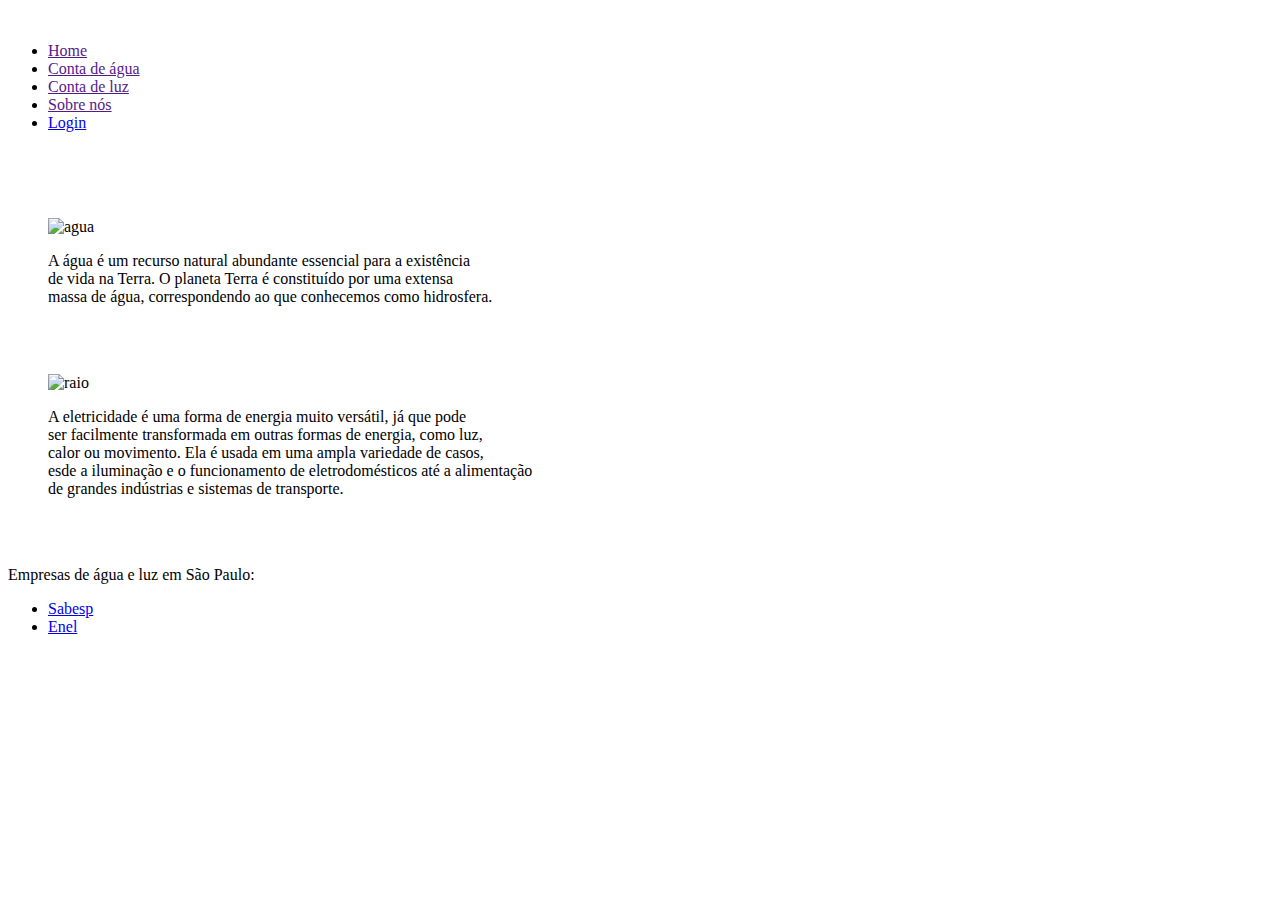
==== Landing Page/home/index.html @ 962eacd0 "alterações enzo" ====
<!DOCTYPE html>
<html lang="en">
<head>
    <meta charset="UTF-8">
    <meta name="viewport" content="width=device-width, initial-scale=1.0">
    <link rel="shortcut icon" href="Images/Custom-Icon-Design-Mono-General-3-Home.ico" type="image/x-icon">
    <title>AquaVolt</title>
    <link rel="stylesheet" href="/home/css/styles.css">
</head>
<body>
    <nav>
        <div class="logo" display:"align-self: start">
            <img src="/home/Images/a.png" alt="">
        </div>
        <ul class="nav-links">
            <li><a href="">Home</a></li>
            <li><a href="">Conta de água</a></li>
            <li><a href="">Conta de luz</a></li>
            <li><a href="">Sobre nós</a></li>
            <li><a class=login href="/Landing Page/Login/login2.html" >Login</a>
            </li>
        </ul>
    </nav>
    <br><br><br>
        <div class="quote-container">
            <blockquote id="bq1">
                <img id="agua" src="/home/Images/gotinha.png" alt="agua"> <br>
                <p>A água é um recurso natural abundante essencial para a existência <br>de vida na Terra. O planeta Terra é constituído por uma extensa <br>massa de água, correspondendo ao que conhecemos como hidrosfera.</p>    
            </blockquote>
    <br><br>
            <blockquote id="bq2">
                <img id="raio" src="/home/Images/raio.webp" alt="raio">
                <p>A eletricidade é uma forma de energia muito versátil, já que pode <br>ser facilmente transformada em outras formas de energia, como luz, <br>calor ou movimento. Ela é usada em uma ampla variedade de casos, <br>esde a iluminação e o funcionamento de eletrodomésticos até a alimentação <br>de grandes indústrias e sistemas de transporte.</p>
            </blockquote>
        </div>
    <br><br>
    <footer>
        <p id="pfoot">Empresas de água e luz em São Paulo:</p>
        <ul>
            <li><a href="https://www.sabesp.com.br/site/Default.aspx">Sabesp</a></li>
            <li><a href="https://www.enel.com.br/pt-saopaulo.html">Enel</a></li>
        </ul>
    </footer>
</body>
</html>
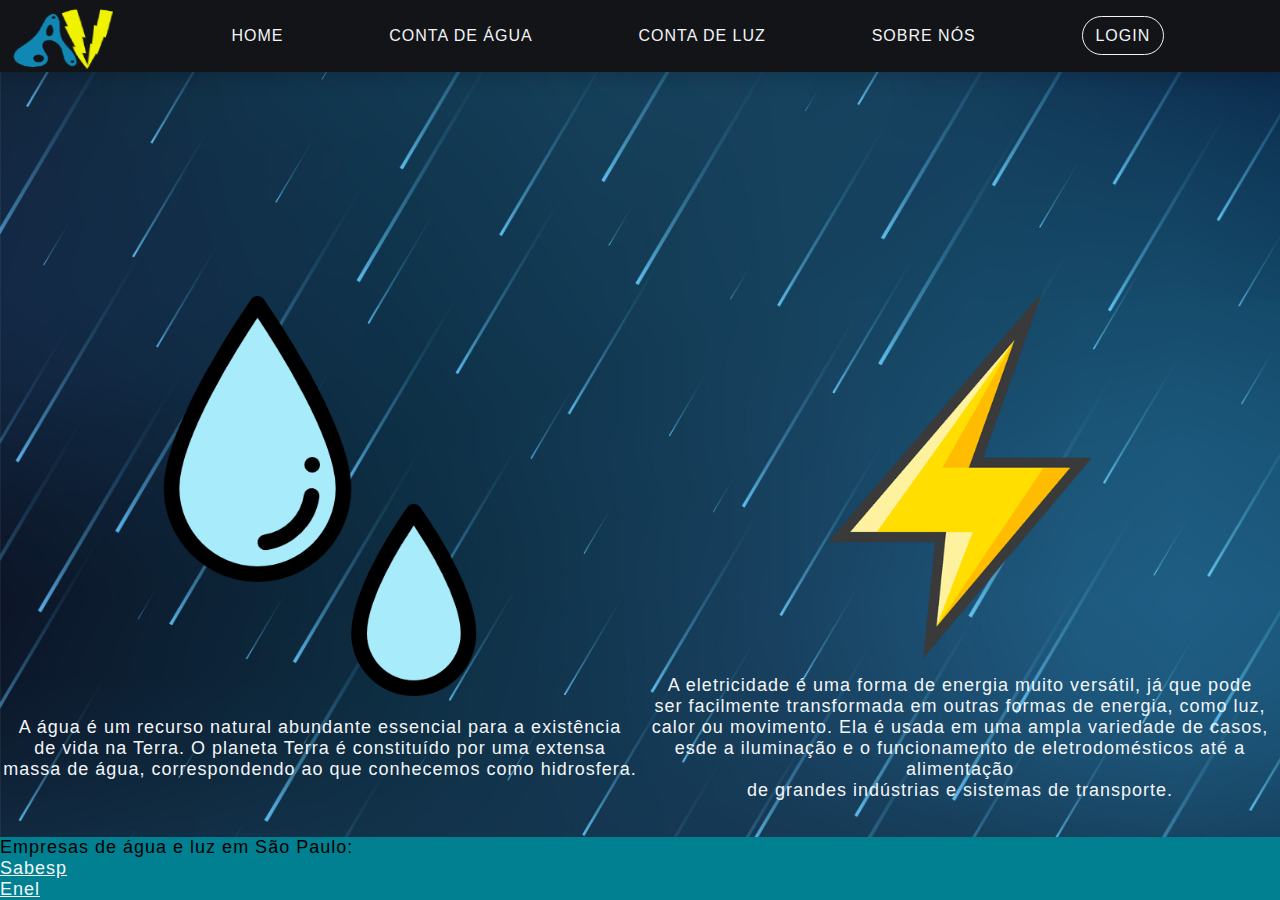
==== commit 87a67eab: "correções" ====
--- a/Landing Page/home/index.html
+++ b/Landing Page/home/index.html
@@ -5,12 +5,12 @@
     <meta name="viewport" content="width=device-width, initial-scale=1.0">
     <link rel="shortcut icon" href="Images/Custom-Icon-Design-Mono-General-3-Home.ico" type="image/x-icon">
     <title>AquaVolt</title>
-    <link rel="stylesheet" href="/home/css/styles.css">
+    <link rel="stylesheet" href="/Landing Page/home/css/styles.css">
 </head>
 <body>
     <nav>
         <div class="logo" display:"align-self: start">
-            <img src="/home/Images/a.png" alt="">
+            <img src="/Landing Page/home/Images/a.png" alt="">
         </div>
         <ul class="nav-links">
             <li><a href="">Home</a></li>
@@ -24,12 +24,12 @@
     <br><br><br>
         <div class="quote-container">
             <blockquote id="bq1">
-                <img id="agua" src="/home/Images/gotinha.png" alt="agua"> <br>
+                <img id="agua" src="/Landing Page/home/Images/gotinha.png" alt="agua"> <br>
                 <p>A água é um recurso natural abundante essencial para a existência <br>de vida na Terra. O planeta Terra é constituído por uma extensa <br>massa de água, correspondendo ao que conhecemos como hidrosfera.</p>    
             </blockquote>
     <br><br>
             <blockquote id="bq2">
-                <img id="raio" src="/home/Images/raio.webp" alt="raio">
+                <img id="raio" src="/Landing Page/home/Images/raio.webp" alt="raio">
                 <p>A eletricidade é uma forma de energia muito versátil, já que pode <br>ser facilmente transformada em outras formas de energia, como luz, <br>calor ou movimento. Ela é usada em uma ampla variedade de casos, <br>esde a iluminação e o funcionamento de eletrodomésticos até a alimentação <br>de grandes indústrias e sistemas de transporte.</p>
             </blockquote>
         </div>
--- a/Landing Page/home/css/styles.css
+++ b/Landing Page/home/css/styles.css
@@ -0,0 +1,245 @@
+*{
+    margin: 0;
+    padding: 0;
+    color: #f2f5f7;
+    font-family: sans-serif;
+    letter-spacing: 1px;
+    font-weight: 300;
+ }
+ body{
+    overflow-x: hidden;
+    background-image:url("/Landing Page/home/Images/bg.jpg") ;
+    background-size:cover;
+    background-repeat: no-repeat;
+}
+ nav{
+    height: 4.5rem;
+    width: 100vw;
+    background-color: #131418;
+    box-shadow: 0 3px 20px rgba(0, 0, 0, 0.2);
+    display: flex;
+    position: sticky ;
+    z-index: 10;
+ }
+ 
+ .logo{
+    padding:1vh 1vw;
+    text-align: center;
+ }
+ .logo img {
+    height: 60px;
+    width: 100px;
+ }
+ 
+ .nav-links{
+    display: flex;
+    list-style: none; 
+    width: 88vw;
+    padding: 0 0.7vw;
+    justify-content: space-evenly;
+    align-items: center;
+    text-transform: uppercase;
+ }
+ .nav-links li a{
+    text-decoration: none;
+    margin: 0 0.7vw;
+ }
+ .nav-links li a:hover {
+    color: #61DAFB;
+ }
+ .nav-links li {
+    position: relative;
+ }
+ .nav-links li a:hover::before{
+    width: 80%;
+ }
+ 
+ .login{
+    background-color: transparent;
+    border: 1.5px solid #f2f5f7;
+    border-radius: 2em;
+    padding: 0.6rem 0.8rem;
+    margin-left: 2vw;
+    font-size: 1rem;
+    cursor: pointer;
+ 
+ }
+ .login:hover {
+    color: #131418;
+    background-color: #f2f5f7;
+    border:1.5px solid #f2f5f7;
+    transition: all ease-in-out 350ms;
+ }
+ .join-button{
+    color: #131418;
+    background-color: #61DAFB;
+    border: 1.5px solid #61DAFB;
+    border-radius: 2em;
+    padding: 0.6rem 0.8rem;
+    font-size: 1rem;
+    cursor: pointer;
+ }
+ .join-button:hover {
+    color: #f2f5f7;
+    background-color: transparent;
+    border:1.5px solid #f2f5f7;
+    transition: all ease-in-out 350ms;
+ }
+ 
+ /*Styling Hamburger Icon*/
+ .hamburger div{
+    width: 30px;
+    height:3px;
+    background: #f2f5f7;
+    margin: 5px;
+    transition: all 0.3s ease;
+ }
+ .hamburger{
+    display: none;
+ }
+ 
+ /*Stying for small screens*/
+ @media screen and (max-width: 800px){
+    nav{
+        position: fixed;
+        z-index: 3;
+    }
+    .hamburger{
+        display:block;
+        position: absolute;
+        cursor: pointer;
+        right: 5%;
+        top: 50%;
+        transform: translate(-5%, -50%);
+        z-index: 2;
+        transition: all 0.7s ease;
+    }
+    .nav-links{
+        position: fixed;
+        background: #131418;
+        height: 100vh;
+        width: 100%;
+        flex-direction: column;
+        clip-path: circle(50px at 90% -20%);
+        -webkit-clip-path: circle(50px at 90% -10%);
+        transition: all 1s ease-out;
+        pointer-events: none;
+    }
+    .nav-links.open{
+        clip-path: circle(1000px at 90% -10%);
+        -webkit-clip-path: circle(1000px at 90% -10%);
+        pointer-events: all;
+    }
+    .nav-links li{
+        opacity: 0;
+    }
+    .nav-links li:nth-child(1){
+        transition: all 0.5s ease 0.2s;
+    }
+    .nav-links li:nth-child(2){
+        transition: all 0.5s ease 0.4s;
+    }
+    .nav-links li:nth-child(3){
+        transition: all 0.5s ease 0.6s;
+    }
+    .nav-links li:nth-child(4){
+        transition: all 0.5s ease 0.7s;
+    }
+    .nav-links li:nth-child(5){
+        transition: all 0.5s ease 0.8s;
+    }
+    .nav-links li:nth-child(6){
+        transition: all 0.5s ease 0.9s;
+        margin: 0;
+    }
+    .nav-links li:nth-child(7){
+        transition: all 0.5s ease 1s;
+        margin: 0;
+    }
+    li.fade{
+        opacity: 1;
+    }
+ }
+ /*Animating Hamburger Icon on Click*/
+ .toggle .line1{
+    transform: rotate(-45deg) translate(-5px,6px);
+ }
+ .toggle .line2{
+    transition: all 0.7s ease;
+    width:0;
+ }
+ .toggle .line3{
+    transform: rotate(45deg) translate(-5px,-6px);
+ }
+ 
+ #bq1, #bq2 {
+    margin: auto;
+    display: block;
+    text-align: center;
+    font-family: 'Times New Roman', Times, serif;
+    font-size: 18px;
+    float: left;
+    width: 50%;
+}
+footer{
+    background-color: rgb(1, 128, 145);
+    font-size: 18px;
+    color: black;
+    
+}
+#agua{
+    margin: auto;
+    display: block;
+    
+    justify-content: center;
+    align-items: center;
+    height: 400px;
+}
+#raio{
+    margin: auto;
+    display: block;
+    
+    justify-content: center;
+    align-items: center;
+    height: 400px;
+}
+
+#div1{
+    display: flex;
+    place-items: center;
+    justify-content: center;
+    padding-top: 20%;
+}
+#div2{
+    display: flex;
+    place-items: center;
+    justify-content: center;
+}
+#div3{
+    display: flex;
+    place-items: center;
+    justify-content: center;
+}
+#div4{
+    display: flex;
+    place-items: center;
+    justify-content: center;
+}
+#pfoot{
+    font-size: large;
+    color: black;
+
+}
+body{
+    font-family: Arial, Helvetica, sans-serif;
+}
+.quote-container {
+    display: flex;
+}
+html, body {
+    height: 100%;
+    margin: 0;
+    padding: 0;
+    display: grid;
+    grid-template-rows: 1fr auto; /* A última linha é o rodapé */
+}
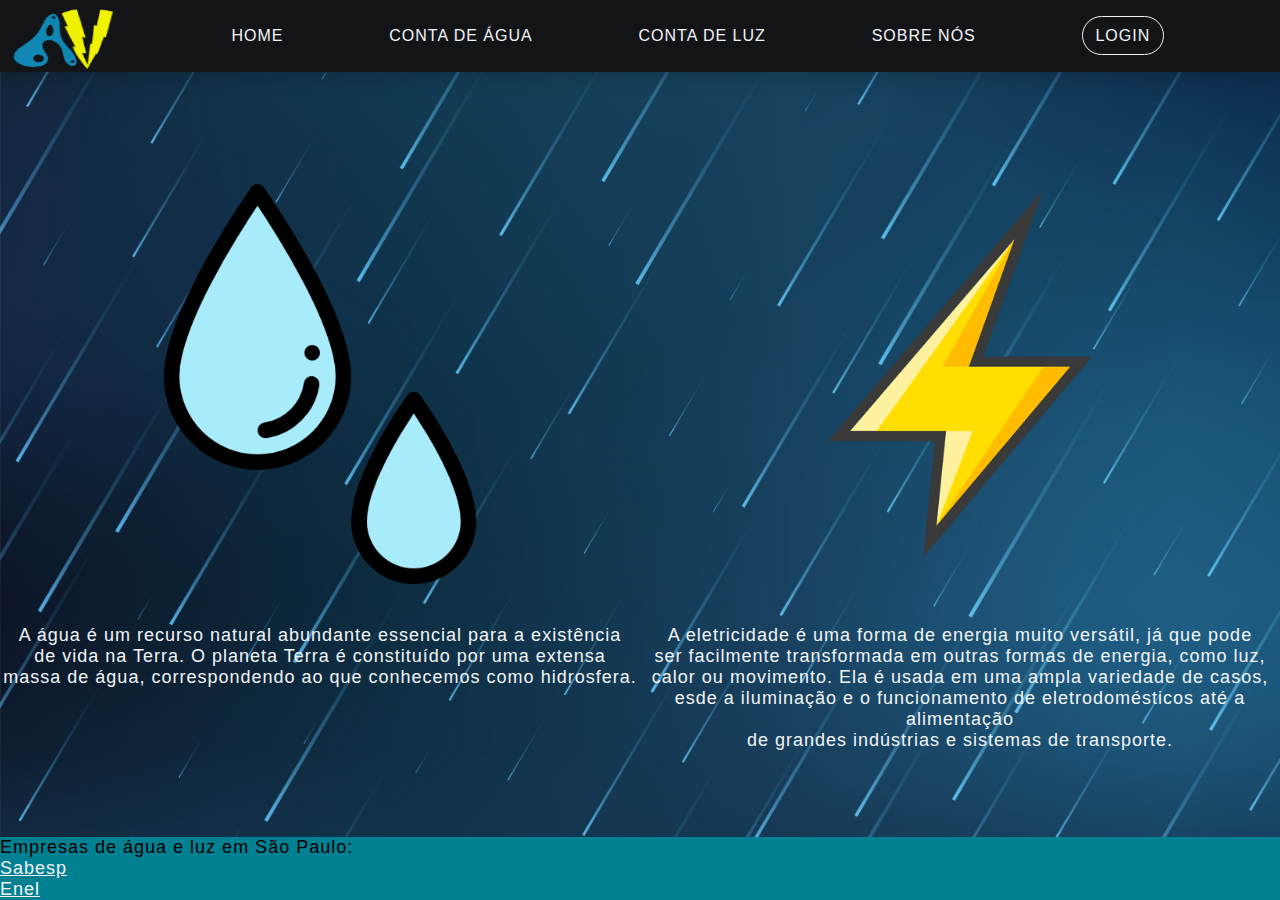
==== commit da9f9111: "Att Login" ====
--- a/Landing Page/home/index.html
+++ b/Landing Page/home/index.html
@@ -1,13 +1,14 @@
 <!DOCTYPE html>
-<html lang="en">
+<html lang="en" id="htmlindex">
 <head>
     <meta charset="UTF-8">
     <meta name="viewport" content="width=device-width, initial-scale=1.0">
     <link rel="shortcut icon" href="Images/Custom-Icon-Design-Mono-General-3-Home.ico" type="image/x-icon">
     <title>AquaVolt</title>
     <link rel="stylesheet" href="/Landing Page/home/css/styles.css">
+    <style> @import url(/Css/styles.css);</style>
 </head>
-<body>
+<body >
     <nav>
         <div class="logo" display:"align-self: start">
             <img src="/Landing Page/home/Images/a.png" alt="">
@@ -16,7 +17,7 @@
             <li><a href="">Home</a></li>
             <li><a href="">Conta de água</a></li>
             <li><a href="">Conta de luz</a></li>
-            <li><a href="">Sobre nós</a></li>
+            <li><a href="/Landing Page/home/sobrenos.html">Sobre nós</a></li>
             <li><a class=login href="/Landing Page/Login/login2.html" >Login</a>
             </li>
         </ul>
@@ -29,7 +30,7 @@
             </blockquote>
     <br><br>
             <blockquote id="bq2">
-                <img id="raio" src="/Landing Page/home/Images/raio.webp" alt="raio">
+                <img id="raio" src="/Landing Page/home/Images/raio.webp" alt="raio"> <br>
                 <p>A eletricidade é uma forma de energia muito versátil, já que pode <br>ser facilmente transformada em outras formas de energia, como luz, <br>calor ou movimento. Ela é usada em uma ampla variedade de casos, <br>esde a iluminação e o funcionamento de eletrodomésticos até a alimentação <br>de grandes indústrias e sistemas de transporte.</p>
             </blockquote>
         </div>
